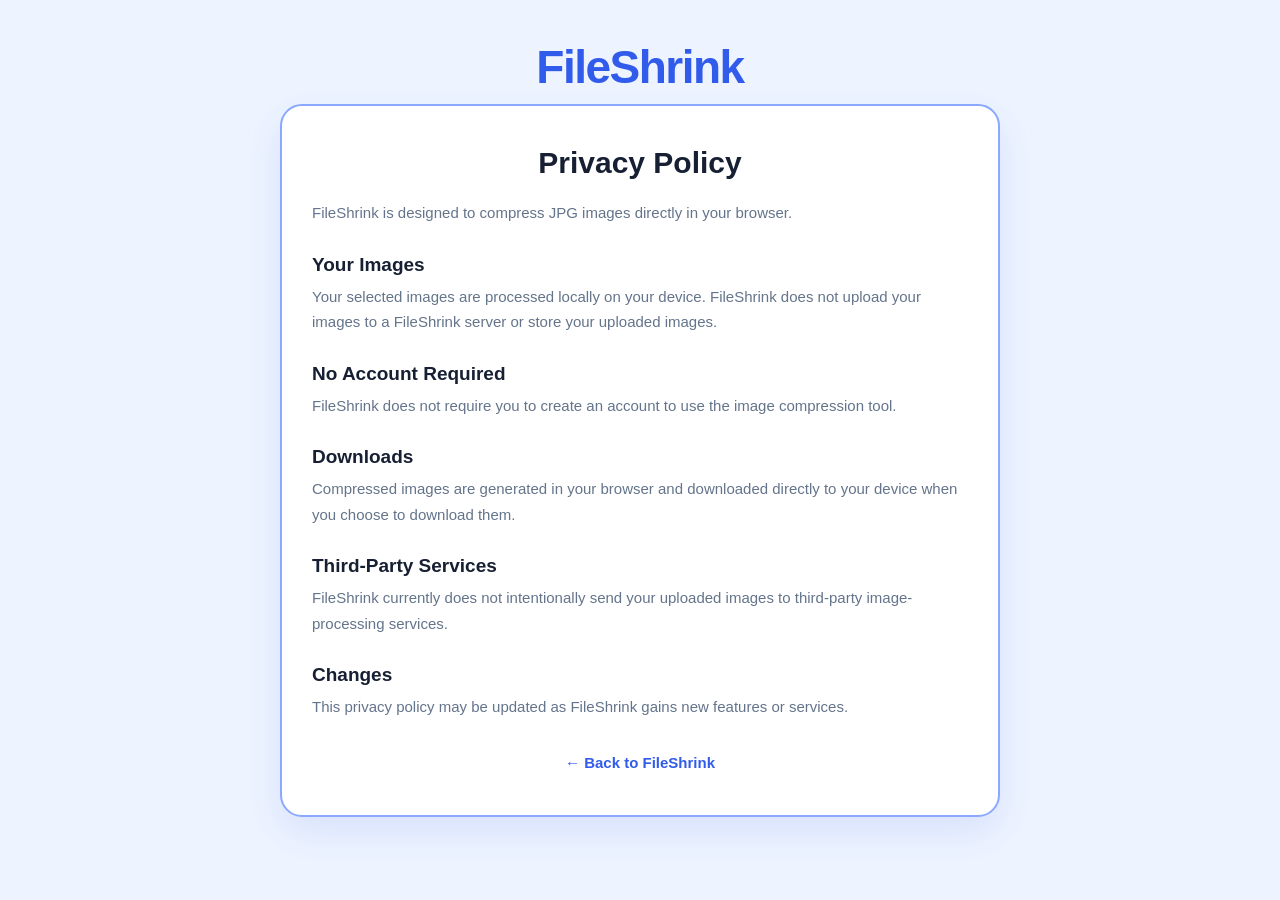
==== privacy.html @ 642624fc "Add privacy policy" ====
<!DOCTYPE html>
<html lang="en">

<head>

    <meta charset="UTF-8">

    <meta
        name="viewport"
        content="width=device-width, initial-scale=1.0"
    >

    <title>Privacy Policy - FileShrink</title>

    <meta
        name="description"
        content="Learn how FileShrink handles your images and privacy."
    >

    <link rel="stylesheet" href="style.css">

</head>

<body>

<main class="container">

    <div class="logo">
        FileShrink
    </div>


    <section class="upload-box privacy-page">

        <h1>
            Privacy Policy
        </h1>


        <p>
            FileShrink is designed to compress JPG images
            directly in your browser.
        </p>


        <h2>
            Your Images
        </h2>

        <p>
            Your selected images are processed locally on
            your device. FileShrink does not upload your images
            to a FileShrink server or store your uploaded images.
        </p>


        <h2>
            No Account Required
        </h2>

        <p>
            FileShrink does not require you to create an account
            to use the image compression tool.
        </p>


        <h2>
            Downloads
        </h2>

        <p>
            Compressed images are generated in your browser
            and downloaded directly to your device when you
            choose to download them.
        </p>


        <h2>
            Third-Party Services
        </h2>

        <p>
            FileShrink currently does not intentionally send
            your uploaded images to third-party image-processing
            services.
        </p>


        <h2>
            Changes
        </h2>

        <p>
            This privacy policy may be updated as FileShrink
            gains new features or services.
        </p>


        <p class="privacy-back">

            <a href="index.html">
                ← Back to FileShrink
            </a>

        </p>

    </section>

</main>

</body>

</html>
---- style.css ----
* {
    box-sizing: border-box;
    margin: 0;
    padding: 0;
}

body {
    font-family: Arial, sans-serif;

    min-height: 100vh;

    background: #eef4ff;
    color: #172033;

    padding: 40px 20px;
}

.container {
    width: 100%;
    max-width: 720px;

    margin: 0 auto;

    text-align: center;
}


/* Logo */

.logo {
    font-size: 46px;
    font-weight: 800;

    color: #315bea;

    letter-spacing: -1.5px;

    margin-bottom: 10px;
}


/* Subtitle */

.subtitle {
    color: #64748b;

    font-size: 17px;
    line-height: 1.6;

    margin-bottom: 30px;
}


/* Upload Box */

.upload-box {
    background: white;

    border: 2px dashed #8aa8ff;

    border-radius: 22px;

    padding: 40px 30px;

    box-shadow:
        0 15px 40px rgba(49, 91, 234, 0.12);

    transition: 0.2s ease;
}

.upload-box.drag-over {
    border-color: #315bea;

    background: #f7f9ff;

    transform: scale(1.01);
}


/* Upload */

.upload-icon {
    font-size: 42px;

    margin-bottom: 15px;
}

.upload-box h2 {
    font-size: 24px;

    margin-bottom: 8px;
}

.upload-description {
    color: #64748b;

    margin-bottom: 22px;
}

#fileInput {
    display: none;
}

.file-button {
    display: inline-block;

    background: #315bea;
    color: white;

    padding: 13px 22px;

    border-radius: 10px;

    font-weight: bold;

    cursor: pointer;

    transition: 0.2s ease;
}

.file-button:hover {
    background: #2449c9;

    transform: translateY(-1px);
}

.file-hint {
    margin-top: 12px;

    color: #94a3b8;

    font-size: 13px;
}

#fileName {
    margin-top: 15px;

    color: #475569;

    font-size: 14px;
}


/* Preview */

#previewContainer {
    display: none;

    margin-top: 25px;
}

#preview {
    display: block;

    max-width: 100%;
    max-height: 280px;

    margin: 0 auto;

    border-radius: 12px;

    box-shadow:
        0 8px 25px rgba(0, 0, 0, 0.1);
}


/* Controls */

#controls {
    display: none;

    margin-top: 30px;

    text-align: left;
}

#controls label {
    display: block;

    margin-bottom: 10px;

    color: #334155;

    font-size: 15px;
}

#quality {
    width: 100%;

    cursor: pointer;
}

#compressButton {
    width: 100%;

    margin-top: 20px;

    padding: 13px;

    border: none;

    border-radius: 10px;

    background: #172033;
    color: white;

    font-size: 16px;
    font-weight: bold;

    cursor: pointer;

    transition: 0.2s ease;
}

#compressButton:hover {
    background: #0f172a;
}

#compressButton:disabled {
    opacity: 0.6;

    cursor: not-allowed;
}


/* Result */

#result {
    display: none;

    margin-top: 30px;

    padding-top: 25px;

    border-top: 1px solid #e2e8f0;
}

.success-message {
    color: #315bea;

    font-weight: bold;

    margin-bottom: 18px;
}

.stats {
    display: grid;

    grid-template-columns: repeat(3, 1fr);

    gap: 12px;

    margin-bottom: 20px;
}

.stat {
    background: #f1f5ff;

    border-radius: 12px;

    padding: 15px 10px;
}

.stat span {
    display: block;

    color: #64748b;

    font-size: 13px;

    margin-bottom: 6px;
}

.stat strong {
    font-size: 17px;

    color: #172033;
}

#status {
    color: #64748b;

    font-size: 14px;

    line-height: 1.5;

    margin-bottom: 15px;
}


/* Download */

#downloadButton {
    display: inline-block;

    width: 100%;

    padding: 13px 22px;

    border-radius: 10px;

    background: #315bea;
    color: white;

    text-decoration: none;

    font-weight: bold;

    transition: 0.2s ease;
}

#downloadButton:hover {
    background: #2449c9;
}


/* Reset */

#resetButton {
    display: none;

    width: 100%;

    margin-top: 12px;

    padding: 13px;

    border: 2px solid #dbe4ff;

    border-radius: 10px;

    background: white;
    color: #315bea;

    font-size: 15px;
    font-weight: bold;

    cursor: pointer;

    transition: 0.2s ease;
}

#resetButton:hover {
    background: #f1f5ff;
}


/* How It Works */

.how-it-works {
    margin-top: 45px;
}

.how-it-works h2 {
    font-size: 24px;

    margin-bottom: 22px;
}

.steps {
    display: grid;

    grid-template-columns: repeat(3, 1fr);

    gap: 15px;
}

.step {
    background: white;

    border-radius: 15px;

    padding: 22px 15px;

    box-shadow:
        0 8px 25px rgba(49, 91, 234, 0.08);
}

.step-number {
    width: 34px;
    height: 34px;

    margin: 0 auto 12px;

    display: flex;
    align-items: center;
    justify-content: center;

    border-radius: 50%;

    background: #315bea;
    color: white;

    font-weight: bold;
}

.step h3 {
    margin-bottom: 7px;

    font-size: 16px;
}

.step p {
    color: #64748b;

    font-size: 13px;

    line-height: 1.5;
}


/* Privacy */

.privacy {
    margin-top: 25px;

    color: #94a3b8;

    font-size: 13px;
}

.privacy-link {
    margin-top: 10px;
}

.privacy-link a {
    color: #315bea;

    text-decoration: none;

    font-size: 13px;

    font-weight: 600;
}

.privacy-link a:hover {
    text-decoration: underline;
}


/* Privacy Page */

.privacy-page {
    text-align: left;

    border-style: solid;
}

.privacy-page h1 {
    font-size: 30px;

    margin-bottom: 20px;

    text-align: center;
}

.privacy-page h2 {
    font-size: 19px;

    margin-top: 28px;

    margin-bottom: 8px;
}

.privacy-page p {
    color: #64748b;

    font-size: 15px;

    line-height: 1.7;
}

.privacy-back {
    margin-top: 30px;

    text-align: center;
}

.privacy-back a {
    color: #315bea;

    text-decoration: none;

    font-weight: bold;
}

.privacy-back a:hover {
    text-decoration: underline;
}


/* Mobile */

@media (max-width: 600px) {

    body {
        padding: 25px 15px;
    }

    .logo {
        font-size: 38px;
    }

    .upload-box {
        padding: 30px 20px;
    }

    .stats {
        grid-template-columns: 1fr;
    }

    .steps {
        grid-template-columns: 1fr;
    }

    .privacy-page h1 {
        font-size: 26px;
    }
}
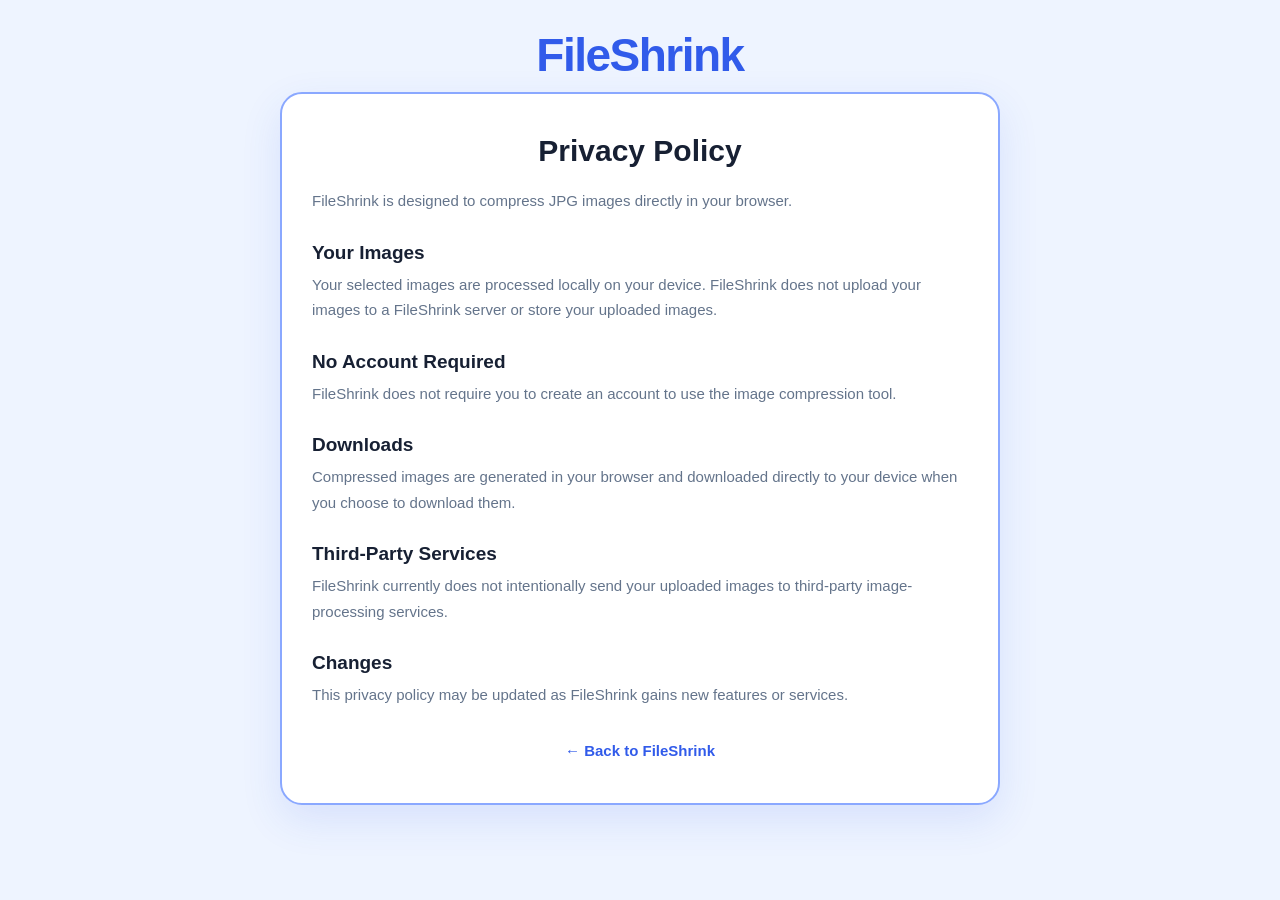
==== commit ec3d00c5: "Add privacy policy" ====
--- a/privacy.html
+++ b/privacy.html
@@ -18,7 +18,7 @@
     >
 
     <link rel="stylesheet" href="style.css">
-
+    <link rel="icon" href="favicon.svg" type="image/svg+xml">
 </head>
 
 <body>
--- a/style.css
+++ b/style.css
@@ -12,7 +12,7 @@
     background: #eef4ff;
     color: #172033;
 
-    padding: 40px 20px;
+   padding: 28px 14px 40px;
 }
 
 .container {
@@ -227,42 +227,85 @@
 
 #result {
     display: none;
-
     margin-top: 30px;
-
-    padding-top: 25px;
-
+    padding: 25px 20px 0;
     border-top: 1px solid #e2e8f0;
 }
 
 .success-message {
     color: #315bea;
-
-    font-weight: bold;
-
-    margin-bottom: 18px;
+    font-size: 18px;
+    font-weight: bold;
+    margin-bottom: 20px;
 }
 
 .stats {
     display: grid;
-
     grid-template-columns: repeat(3, 1fr);
-
     gap: 12px;
-
     margin-bottom: 20px;
 }
 
 .stat {
     background: #f1f5ff;
-
-    border-radius: 12px;
-
-    padding: 15px 10px;
+    border-radius: 14px;
+    padding: 17px 10px;
 }
 
 .stat span {
     display: block;
+    color: #64748b;
+    font-size: 13px;
+    margin-bottom: 7px;
+}
+
+.stat strong {
+    font-size: 18px;
+    color: #172033;
+}
+
+#savedPercent {
+    color: #315bea;
+}
+
+#status {
+    background: #f8fafc;
+    border-radius: 10px;
+    padding: 12px 14px;
+    color: #64748b;
+    font-size: 13px;
+    line-height: 1.5;
+    margin-bottom: 18px;
+}
+
+.success-message {
+    color: #315bea;
+
+    font-weight: bold;
+
+    margin-bottom: 18px;
+}
+
+.stats {
+    display: grid;
+
+    grid-template-columns: repeat(3, 1fr);
+
+    gap: 12px;
+
+    margin-bottom: 20px;
+}
+
+.stat {
+    background: #f1f5ff;
+
+    border-radius: 12px;
+
+    padding: 15px 10px;
+}
+
+.stat span {
+    display: block;
 
     color: #64748b;
 
@@ -285,6 +328,32 @@
     line-height: 1.5;
 
     margin-bottom: 15px;
+}
+.comparison {
+    margin-bottom: 20px;
+    text-align: left;
+}
+
+.comparison-label {
+    color: #64748b;
+    font-size: 13px;
+    margin-bottom: 8px;
+}
+
+.comparison-track {
+    width: 100%;
+    height: 12px;
+    background: #e2e8f0;
+    border-radius: 20px;
+    overflow: hidden;
+}
+
+#comparisonBar {
+    width: 0%;
+    height: 100%;
+    background: #315bea;
+    border-radius: 20px;
+    transition: width 0.6s ease;
 }
 
 
@@ -494,26 +563,178 @@
 @media (max-width: 600px) {
 
     body {
-        padding: 25px 15px;
+        padding: 22px 12px 35px;
     }
 
     .logo {
-        font-size: 38px;
+        font-size: 42px;
+        margin-bottom: 8px;
+    }
+
+    .subtitle {
+        font-size: 15px;
+        line-height: 1.5;
+        margin-bottom: 24px;
     }
 
     .upload-box {
-        padding: 30px 20px;
-    }
+        padding: 32px 18px;
+        border-radius: 20px;
+    }
+
+    .upload-icon {
+        font-size: 40px;
+        margin-bottom: 12px;
+    }
+
+    .upload-box h2 {
+        font-size: 22px;
+    }
+
+    .upload-description {
+        font-size: 14px;
+        line-height: 1.5;
+        margin-bottom: 20px;
+    }
+
+    .file-button {
+        width: 100%;
+        padding: 15px 18px;
+        font-size: 16px;
+    }
+
+    #preview {
+        max-height: 300px;
+    }
+
+    #controls {
+        margin-top: 26px;
+    }
+
+    #controls label {
+        font-size: 15px;
+    }
+
+    #quality {
+        height: 28px;
+    }
+
+    #compressButton {
+        padding: 15px;
+        font-size: 16px;
+    }
+
+    #result {
+    margin-top: 26px;
+    padding: 22px 0 0;
+}
+
+.success-message {
+    font-size: 17px;
+}
+
+.stat {
+    padding: 16px;
+}
+
+#status {
+    padding: 12px;
+}
 
     .stats {
         grid-template-columns: 1fr;
+        gap: 10px;
+    }
+
+    .stat {
+        padding: 15px;
+    }
+
+    #downloadButton,
+    #resetButton {
+        padding: 15px;
+        font-size: 15px;
+    }
+
+    .how-it-works {
+        margin-top: 38px;
+    }
+
+    .how-it-works h2 {
+        font-size: 22px;
     }
 
     .steps {
         grid-template-columns: 1fr;
-    }
-
-    .privacy-page h1 {
-        font-size: 26px;
-    }
+        gap: 12px;
+    }
+
+    .step {
+        padding: 22px 16px;
+    }
+
+    .privacy {
+        margin-top: 25px;
+        padding: 0 8px;
+        font-size: 12px;
+        line-height: 1.5;
+    }
+}
+.individual-result {
+    background: #f8fafc;
+    border: 1px solid #e2e8f0;
+    border-radius: 14px;
+    padding: 16px;
+    margin-top: 12px;
+    text-align: left;
+}
+
+.individual-result strong {
+    display: block;
+    color: #172033;
+    font-size: 14px;
+    margin-bottom: 12px;
+    word-break: break-word;
+}
+
+.individual-stats {
+    display: grid;
+    grid-template-columns: repeat(3, 1fr);
+    gap: 8px;
+}
+
+.individual-stats span {
+    background: white;
+    border-radius: 9px;
+    padding: 9px 7px;
+    color: #64748b;
+    font-size: 12px;
+    text-align: center;
+}
+@media (max-width: 600px) {
+
+    .individual-stats {
+        grid-template-columns: 1fr;
+    }
+
+    .individual-stats span {
+        text-align: left;
+    }
+}
+.extra-download {
+    display: block;
+    margin-top: 10px;
+    padding: 12px 14px;
+    border-radius: 10px;
+    background: #eef4ff;
+    color: #315bea;
+    text-decoration: none;
+    font-weight: bold;
+    font-size: 14px;
+    text-align: center;
+    transition: 0.2s ease;
+}
+
+.extra-download:hover {
+    background: #dfe9ff;
 }
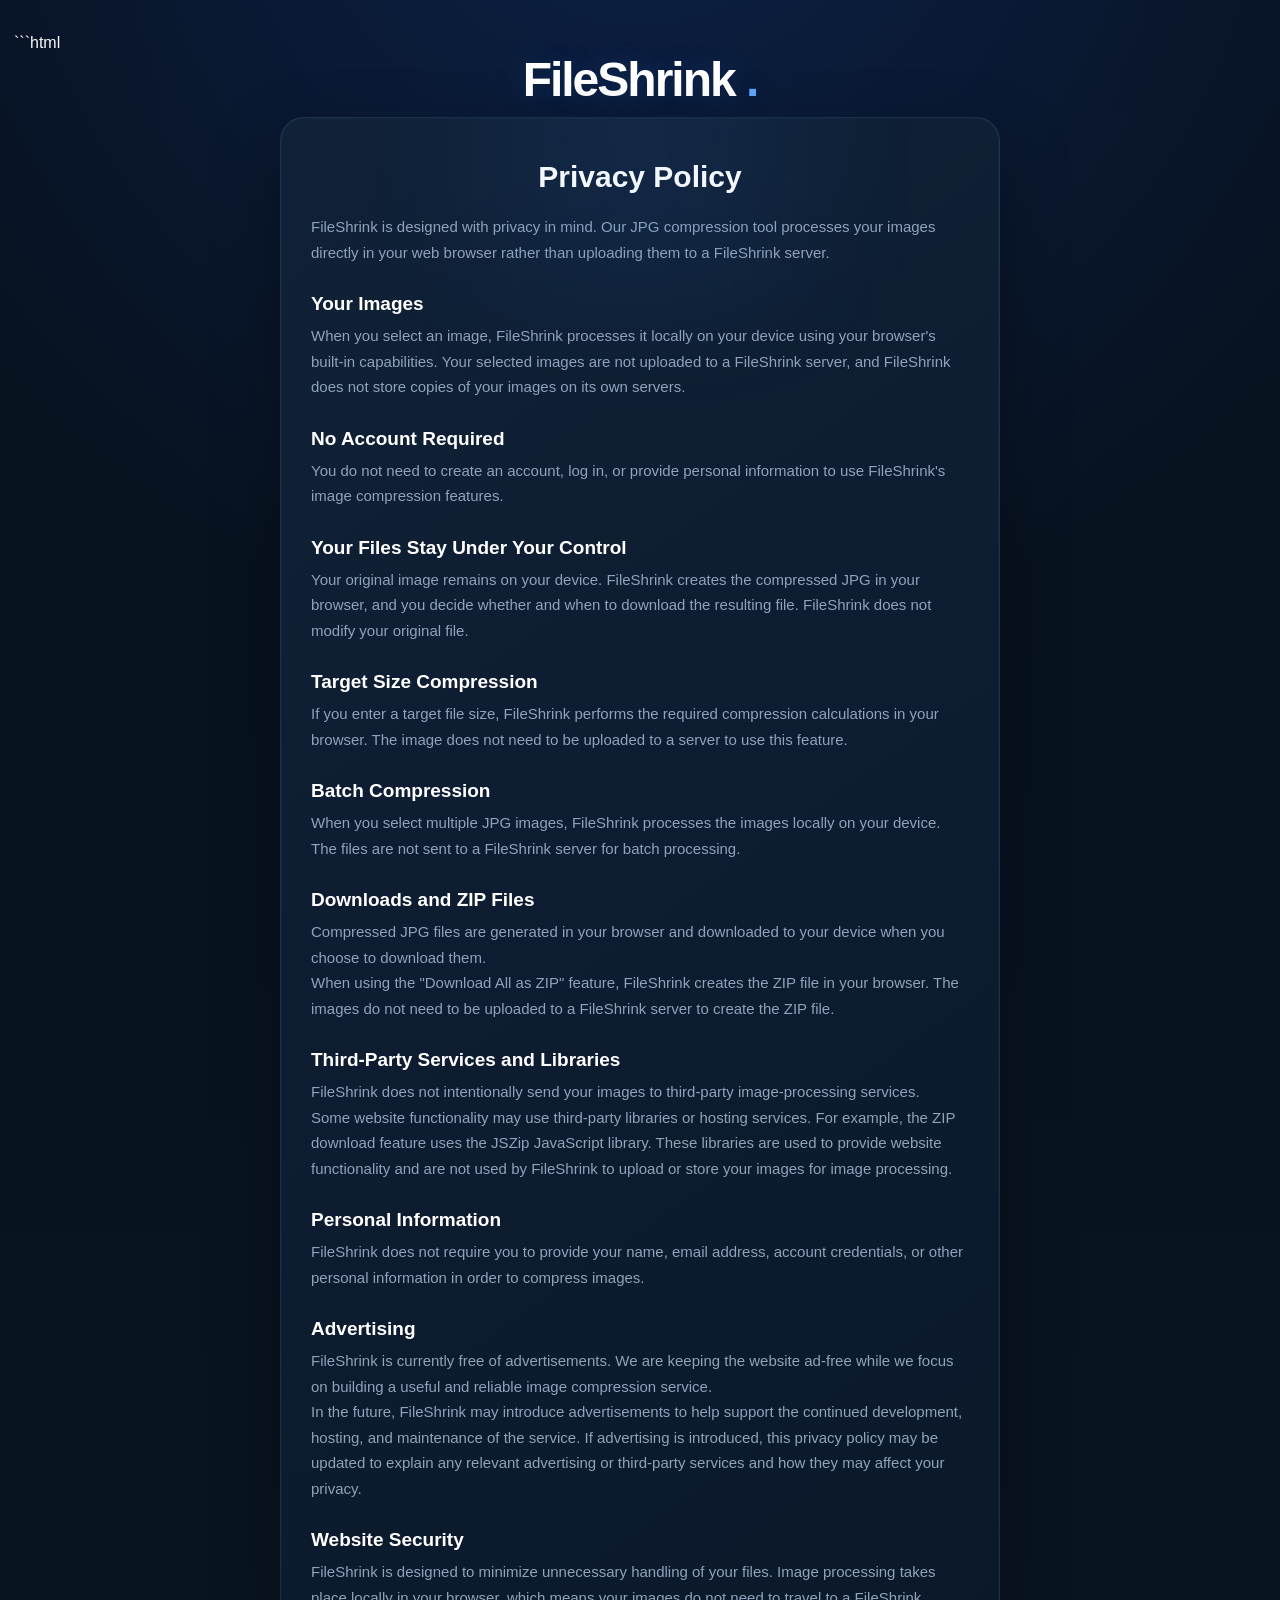
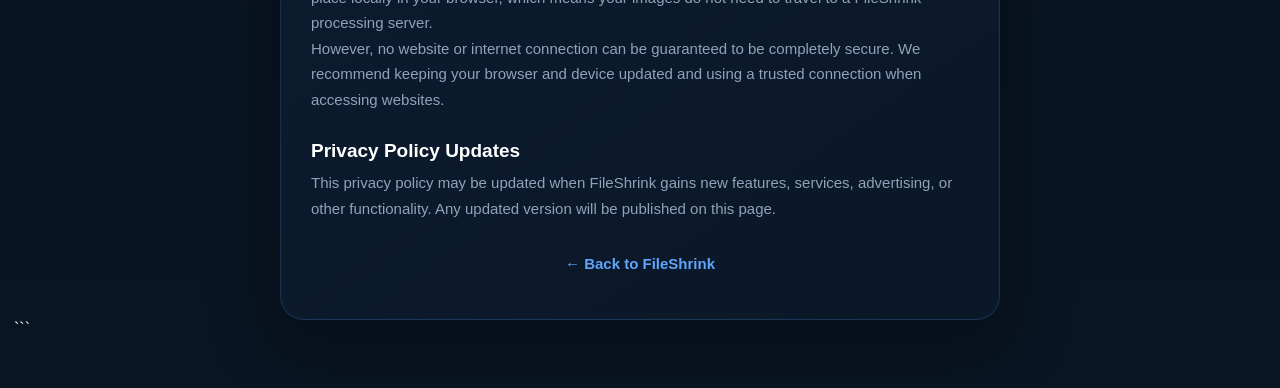
==== commit 9e4c33c4: "SEO" ====
--- a/privacy.html
+++ b/privacy.html
@@ -1,3 +1,4 @@
+```html
 <!DOCTYPE html>
 <html lang="en">
 
@@ -14,11 +15,12 @@
 
     <meta
         name="description"
-        content="Learn how FileShrink handles your images and privacy."
+        content="Learn how FileShrink protects your privacy and handles your images."
     >
 
     <link rel="stylesheet" href="style.css">
     <link rel="icon" href="favicon.svg" type="image/svg+xml">
+
 </head>
 
 <body>
@@ -38,8 +40,10 @@
 
 
         <p>
-            FileShrink is designed to compress JPG images
-            directly in your browser.
+            FileShrink is designed with privacy in mind.
+            Our JPG compression tool processes your images
+            directly in your web browser rather than uploading
+            them to a FileShrink server.
         </p>
 
 
@@ -48,9 +52,11 @@
         </h2>
 
         <p>
-            Your selected images are processed locally on
-            your device. FileShrink does not upload your images
-            to a FileShrink server or store your uploaded images.
+            When you select an image, FileShrink processes it
+            locally on your device using your browser's built-in
+            capabilities. Your selected images are not uploaded
+            to a FileShrink server, and FileShrink does not store
+            copies of your images on its own servers.
         </p>
 
 
@@ -59,40 +65,143 @@
         </h2>
 
         <p>
-            FileShrink does not require you to create an account
-            to use the image compression tool.
-        </p>
-
-
-        <h2>
-            Downloads
-        </h2>
-
-        <p>
-            Compressed images are generated in your browser
-            and downloaded directly to your device when you
-            choose to download them.
-        </p>
-
-
-        <h2>
-            Third-Party Services
-        </h2>
-
-        <p>
-            FileShrink currently does not intentionally send
-            your uploaded images to third-party image-processing
-            services.
-        </p>
-
-
-        <h2>
-            Changes
-        </h2>
-
-        <p>
-            This privacy policy may be updated as FileShrink
-            gains new features or services.
+            You do not need to create an account, log in, or
+            provide personal information to use FileShrink's
+            image compression features.
+        </p>
+
+
+        <h2>
+            Your Files Stay Under Your Control
+        </h2>
+
+        <p>
+            Your original image remains on your device. FileShrink
+            creates the compressed JPG in your browser, and you
+            decide whether and when to download the resulting file.
+            FileShrink does not modify your original file.
+        </p>
+
+
+        <h2>
+            Target Size Compression
+        </h2>
+
+        <p>
+            If you enter a target file size, FileShrink performs
+            the required compression calculations in your browser.
+            The image does not need to be uploaded to a server to
+            use this feature.
+        </p>
+
+
+        <h2>
+            Batch Compression
+        </h2>
+
+        <p>
+            When you select multiple JPG images, FileShrink
+            processes the images locally on your device. The files
+            are not sent to a FileShrink server for batch processing.
+        </p>
+
+
+        <h2>
+            Downloads and ZIP Files
+        </h2>
+
+        <p>
+            Compressed JPG files are generated in your browser and
+            downloaded to your device when you choose to download
+            them.
+        </p>
+
+        <p>
+            When using the "Download All as ZIP" feature, FileShrink
+            creates the ZIP file in your browser. The images do not
+            need to be uploaded to a FileShrink server to create the
+            ZIP file.
+        </p>
+
+
+        <h2>
+            Third-Party Services and Libraries
+        </h2>
+
+        <p>
+            FileShrink does not intentionally send your images to
+            third-party image-processing services.
+        </p>
+
+        <p>
+            Some website functionality may use third-party
+            libraries or hosting services. For example, the ZIP
+            download feature uses the JSZip JavaScript library.
+            These libraries are used to provide website
+            functionality and are not used by FileShrink to upload
+            or store your images for image processing.
+        </p>
+
+
+        <h2>
+            Personal Information
+        </h2>
+
+        <p>
+            FileShrink does not require you to provide your name,
+            email address, account credentials, or other personal
+            information in order to compress images.
+        </p>
+
+
+        <h2>
+            Advertising
+        </h2>
+
+        <p>
+            FileShrink is currently free of advertisements. We are
+            keeping the website ad-free while we focus on building
+            a useful and reliable image compression service.
+        </p>
+
+        <p>
+            In the future, FileShrink may introduce advertisements
+            to help support the continued development, hosting, and
+            maintenance of the service. If advertising is introduced,
+            this privacy policy may be updated to explain any
+            relevant advertising or third-party services and how
+            they may affect your privacy.
+        </p>
+
+
+        <h2>
+            Website Security
+        </h2>
+
+        <p>
+            FileShrink is designed to minimize unnecessary handling
+            of your files. Image processing takes place locally in
+            your browser, which means your images do not need to
+            travel to a FileShrink processing server.
+        </p>
+
+        <p>
+            However, no website or internet connection can be
+            guaranteed to be completely secure. We recommend keeping
+            your browser and device updated and using a trusted
+            connection when accessing websites.
+        </p>
+
+
+        <h2>
+            Privacy Policy Updates
+        </h2>
+
+        <p>
+            This privacy policy may be updated when FileShrink gains
+            new features, services, advertising, or other
+            functionality. Any updated version will be published
+            on this page.
         </p>
 
 
@@ -110,4 +219,5 @@
 
 </body>
 
-</html>+</html>
+```
--- a/style.css
+++ b/style.css
@@ -1,740 +1,1053 @@
 * {
-    box-sizing: border-box;
-    margin: 0;
-    padding: 0;
+  box-sizing: border-box;
+  margin: 0;
+  padding: 0;
+  }
+
+:root {
+--bg: #07111f;
+--bg-soft: #0b1728;
+--card: rgba(15, 29, 49, 0.92);
+--card-soft: #101f35;
+--border: rgba(96, 165, 250, 0.16);
+--border-strong: rgba(96, 165, 250, 0.30);
+--blue: #3b82f6;
+--blue-bright: #60a5fa;
+--blue-dark: #2563eb;
+--text: #f8fafc;
+--text-soft: #cbd5e1;
+--muted: #8fa3bb;
+--success: #4ade80;
 }
 
 body {
-    font-family: Arial, sans-serif;
-
-    min-height: 100vh;
-
-    background: #eef4ff;
-    color: #172033;
-
-   padding: 28px 14px 40px;
+font-family: Arial, sans-serif;
+min-height: 100vh;
+padding: 34px 14px 50px;
+background:
+radial-gradient(circle at 50% -10%, rgba(37, 99, 235, 0.20), transparent 38%),
+linear-gradient(180deg, #07111f 0%, #091522 100%);
+color: var(--text);
 }
 
 .container {
+width: 100%;
+max-width: 720px;
+margin: 0 auto;
+text-align: center;
+}
+
+/* ========================================
+LOGO
+======================================== */
+
+.logo {
+font-size: 48px;
+font-weight: 800;
+letter-spacing: -2px;
+margin-bottom: 10px;
+color: #ffffff;
+text-shadow: 0 0 30px rgba(59, 130, 246, 0.20);
+}
+
+.logo::after {
+content: ".";
+color: var(--blue-bright);
+}
+
+.subtitle {
+color: var(--muted);
+font-size: 16px;
+line-height: 1.6;
+margin-bottom: 30px;
+}
+
+/* ========================================
+MAIN UPLOAD CARD
+======================================== */
+
+.upload-box {
+position: relative;
+overflow: hidden;
+background: linear-gradient(
+145deg,
+rgba(17, 34, 56, 0.96),
+rgba(10, 24, 41, 0.96)
+);
+border: 1px solid var(--border);
+border-radius: 24px;
+padding: 42px 30px;
+box-shadow:
+0 25px 70px rgba(0, 0, 0, 0.30),
+0 0 0 1px rgba(255, 255, 255, 0.02) inset;
+transition:
+border-color 0.25s ease,
+transform 0.25s ease,
+box-shadow 0.25s ease;
+}
+
+.upload-box::before {
+content: "";
+position: absolute;
+top: -120px;
+left: 50%;
+width: 280px;
+height: 280px;
+transform: translateX(-50%);
+background: rgba(59, 130, 246, 0.08);
+filter: blur(70px);
+pointer-events: none;
+}
+
+.upload-box.drag-over {
+border-color: rgba(96, 165, 250, 0.70);
+transform: translateY(-2px);
+box-shadow:
+0 30px 80px rgba(0, 0, 0, 0.35),
+0 0 35px rgba(59, 130, 246, 0.10);
+}
+
+/* ========================================
+UPLOAD AREA
+======================================== */
+
+.upload-icon {
+position: relative;
+font-size: 44px;
+margin-bottom: 16px;
+}
+
+.upload-box h2 {
+position: relative;
+font-size: 25px;
+margin-bottom: 9px;
+color: #ffffff;
+}
+
+.upload-description {
+position: relative;
+color: var(--muted);
+font-size: 14px;
+line-height: 1.5;
+margin-bottom: 24px;
+}
+
+#fileInput {
+display: none;
+}
+
+.file-button {
+position: relative;
+display: inline-block;
+background: linear-gradient(
+135deg,
+#3b82f6,
+#2563eb
+);
+color: white;
+padding: 14px 24px;
+border: 1px solid rgba(255, 255, 255, 0.12);
+border-radius: 12px;
+font-weight: bold;
+cursor: pointer;
+box-shadow:
+0 10px 25px rgba(37, 99, 235, 0.25);
+transition:
+transform 0.2s ease,
+box-shadow 0.2s ease,
+filter 0.2s ease;
+}
+
+.file-button:hover {
+transform: translateY(-2px);
+filter: brightness(1.08);
+box-shadow:
+0 14px 32px rgba(37, 99, 235, 0.32);
+}
+
+.file-button:active {
+transform: translateY(0);
+}
+
+.file-hint {
+position: relative;
+margin-top: 13px;
+color: #71859d;
+font-size: 12px;
+}
+
+#fileName {
+margin-top: 16px;
+color: var(--text-soft);
+font-size: 14px;
+}
+
+/* ========================================
+IMAGE PREVIEW
+======================================== */
+
+#previewContainer {
+display: none;
+margin-top: 28px;
+}
+
+#preview {
+display: block;
+max-width: 100%;
+max-height: 300px;
+margin: 0 auto;
+border-radius: 16px;
+border: 1px solid var(--border);
+box-shadow:
+0 18px 40px rgba(0, 0, 0, 0.30);
+}
+
+/* ========================================
+CONTROLS
+======================================== */
+
+#controls {
+display: none;
+margin-top: 30px;
+padding-top: 25px;
+border-top: 1px solid var(--border);
+text-align: left;
+}
+
+#controls label {
+display: block;
+margin-bottom: 11px;
+color: var(--text-soft);
+font-size: 14px;
+font-weight: 600;
+}
+
+#quality {
+width: 100%;
+height: 6px;
+accent-color: var(--blue);
+cursor: pointer;
+}
+
+#compressButton {
+width: 100%;
+margin-top: 22px;
+padding: 15px;
+border: none;
+border-radius: 12px;
+background: linear-gradient(
+135deg,
+#172b48,
+#10223a
+);
+color: #ffffff;
+border: 1px solid var(--border-strong);
+font-size: 15px;
+font-weight: bold;
+cursor: pointer;
+transition:
+background 0.2s ease,
+transform 0.2s ease,
+border-color 0.2s ease,
+box-shadow 0.2s ease;
+}
+
+#compressButton:hover:not(:disabled) {
+background: linear-gradient(
+135deg,
+#1c3960,
+#142a47
+);
+border-color: rgba(96, 165, 250, 0.45);
+transform: translateY(-1px);
+box-shadow:
+0 10px 25px rgba(0, 0, 0, 0.20);
+}
+
+#compressButton:disabled {
+opacity: 0.55;
+cursor: not-allowed;
+}
+
+/* ========================================
+RESULT SECTION
+======================================== */
+
+#result {
+display: none;
+margin-top: 30px;
+padding: 28px 0 0;
+border-top: 1px solid var(--border);
+}
+
+.success-message {
+color: var(--blue-bright);
+font-size: 18px;
+font-weight: bold;
+margin-bottom: 20px;
+}
+
+.stats {
+display: grid;
+grid-template-columns: repeat(3, 1fr);
+gap: 10px;
+margin-bottom: 18px;
+}
+
+.stat {
+background: linear-gradient(
+145deg,
+rgba(25, 47, 75, 0.90),
+rgba(15, 32, 53, 0.90)
+);
+border: 1px solid var(--border);
+border-radius: 14px;
+padding: 17px 10px;
+box-shadow:
+0 8px 22px rgba(0, 0, 0, 0.14);
+}
+
+.stat span {
+display: block;
+color: var(--muted);
+font-size: 12px;
+margin-bottom: 7px;
+}
+
+.stat strong {
+font-size: 17px;
+color: #ffffff;
+}
+
+#savedPercent {
+color: var(--success);
+}
+
+#status {
+background: rgba(15, 31, 51, 0.75);
+border: 1px solid var(--border);
+border-radius: 11px;
+padding: 12px 14px;
+color: var(--muted);
+font-size: 13px;
+line-height: 1.5;
+margin-bottom: 18px;
+}
+
+/* ========================================
+DOWNLOAD
+======================================== */
+
+#downloadButton {
+display: inline-block;
+width: 100%;
+padding: 15px 22px;
+border-radius: 12px;
+border: 1px solid rgba(255, 255, 255, 0.10);
+background: linear-gradient(
+135deg,
+#3b82f6,
+#2563eb
+);
+color: white;
+text-decoration: none;
+font-weight: bold;
+box-shadow:
+0 12px 28px rgba(37, 99, 235, 0.25);
+transition:
+transform 0.2s ease,
+box-shadow 0.2s ease,
+filter 0.2s ease;
+}
+
+#downloadButton:hover {
+transform: translateY(-2px);
+filter: brightness(1.08);
+box-shadow:
+0 16px 35px rgba(37, 99, 235, 0.32);
+}
+
+/* ========================================
+RESET
+======================================== */
+
+#resetButton {
+display: none;
+width: 100%;
+margin-top: 10px;
+padding: 14px;
+border: 1px solid var(--border-strong);
+border-radius: 12px;
+background: transparent;
+color: var(--text-soft);
+font-size: 14px;
+font-weight: bold;
+cursor: pointer;
+transition:
+background 0.2s ease,
+border-color 0.2s ease,
+color 0.2s ease;
+}
+
+#resetButton:hover {
+background: rgba(59, 130, 246, 0.07);
+border-color: rgba(96, 165, 250, 0.45);
+color: #ffffff;
+}
+
+/* ========================================
+BATCH RESULTS
+======================================== */
+
+#individualResults {
+margin-top: 24px;
+}
+
+.batch-header {
+display: flex;
+align-items: center;
+justify-content: space-between;
+gap: 12px;
+padding: 15px 17px;
+background: rgba(20, 40, 66, 0.85);
+border: 1px solid var(--border);
+border-radius: 13px;
+text-align: left;
+}
+
+.batch-header strong {
+color: #ffffff;
+font-size: 14px;
+}
+
+.batch-header span {
+color: var(--muted);
+font-size: 12px;
+white-space: nowrap;
+}
+
+/* ========================================
+INDIVIDUAL RESULT CARDS
+======================================== */
+
+.individual-result {
+position: relative;
+background: linear-gradient(
+145deg,
+rgba(16, 34, 56, 0.94),
+rgba(11, 27, 46, 0.94)
+);
+border: 1px solid var(--border);
+border-radius: 15px;
+padding: 16px;
+margin-top: 9px;
+text-align: left;
+box-shadow:
+0 8px 24px rgba(0, 0, 0, 0.16);
+transition:
+transform 0.2s ease,
+border-color 0.2s ease,
+box-shadow 0.2s ease;
+}
+
+.individual-result:hover {
+transform: translateY(-1px);
+border-color: var(--border-strong);
+box-shadow:
+0 12px 30px rgba(0, 0, 0, 0.22);
+}
+
+.individual-result strong {
+display: block;
+color: #f8fafc;
+font-size: 14px;
+line-height: 1.4;
+margin-bottom: 12px;
+word-break: break-word;
+}
+
+.individual-stats {
+display: grid;
+grid-template-columns: repeat(3, 1fr);
+gap: 8px;
+}
+
+.individual-stats span {
+background: rgba(7, 17, 31, 0.55);
+border: 1px solid rgba(96, 165, 250, 0.10);
+border-radius: 9px;
+padding: 9px 7px;
+color: var(--muted);
+font-size: 12px;
+text-align: center;
+line-height: 1.3;
+}
+
+/* ========================================
+INDIVIDUAL DOWNLOAD
+======================================== */
+
+.individual-result .extra-download {
+display: block;
+width: 100%;
+margin-top: 10px;
+padding: 10px 14px;
+background: rgba(59, 130, 246, 0.08);
+border: 1px solid rgba(96, 165, 250, 0.18);
+color: var(--blue-bright);
+border-radius: 10px;
+font-size: 13px;
+font-weight: bold;
+text-align: center;
+text-decoration: none;
+transition:
+background 0.2s ease,
+border-color 0.2s ease,
+transform 0.2s ease;
+}
+
+.individual-result .extra-download:hover {
+background: rgba(59, 130, 246, 0.15);
+border-color: rgba(96, 165, 250, 0.35);
+transform: translateY(-1px);
+}
+
+/* ========================================
+PAGINATION
+======================================== */
+
+.batch-navigation {
+display: flex;
+align-items: center;
+justify-content: space-between;
+gap: 10px;
+margin-top: 14px;
+}
+
+.batch-navigation button {
+flex: 1;
+padding: 10px 14px;
+border: 1px solid var(--border);
+border-radius: 10px;
+background: rgba(16, 34, 56, 0.80);
+color: var(--text-soft);
+font-size: 12px;
+font-weight: bold;
+cursor: pointer;
+transition:
+background 0.2s ease,
+border-color 0.2s ease,
+color 0.2s ease,
+transform 0.2s ease;
+}
+
+.batch-navigation button:hover:not(:disabled) {
+background: rgba(59, 130, 246, 0.10);
+border-color: var(--border-strong);
+color: #ffffff;
+transform: translateY(-1px);
+}
+
+.batch-navigation button:disabled {
+opacity: 0.35;
+cursor: not-allowed;
+}
+
+/* ========================================
+HOW IT WORKS
+======================================== */
+
+.how-it-works {
+margin-top: 48px;
+}
+
+.how-it-works h2 {
+font-size: 23px;
+margin-bottom: 22px;
+color: #ffffff;
+}
+
+.steps {
+display: grid;
+grid-template-columns: repeat(3, 1fr);
+gap: 12px;
+}
+
+.step {
+background: linear-gradient(
+145deg,
+rgba(16, 34, 56, 0.92),
+rgba(11, 27, 46, 0.92)
+);
+border: 1px solid var(--border);
+border-radius: 15px;
+padding: 22px 15px;
+box-shadow:
+0 8px 24px rgba(0, 0, 0, 0.14);
+}
+
+.step-number {
+width: 35px;
+height: 35px;
+margin: 0 auto 12px;
+display: flex;
+align-items: center;
+justify-content: center;
+border-radius: 50%;
+background: linear-gradient(
+135deg,
+#3b82f6,
+#2563eb
+);
+color: white;
+font-weight: bold;
+box-shadow:
+0 7px 18px rgba(37, 99, 235, 0.25);
+}
+
+.step h3 {
+margin-bottom: 7px;
+font-size: 15px;
+color: #ffffff;
+}
+
+.step p {
+color: var(--muted);
+font-size: 12px;
+line-height: 1.55;
+}
+
+/* ========================================
+PRIVACY
+======================================== */
+
+.privacy {
+margin-top: 28px;
+color: #71859d;
+font-size: 12px;
+line-height: 1.5;
+}
+
+.privacy-link {
+margin-top: 9px;
+}
+
+.privacy-link a {
+color: var(--blue-bright);
+text-decoration: none;
+font-size: 12px;
+font-weight: 600;
+}
+
+.privacy-link a:hover {
+text-decoration: underline;
+}
+
+/* ========================================
+PRIVACY PAGE
+======================================== */
+
+.privacy-page {
+text-align: left;
+border-style: solid;
+}
+
+.privacy-page h1 {
+font-size: 30px;
+margin-bottom: 20px;
+text-align: center;
+color: #ffffff;
+}
+
+.privacy-page h2 {
+font-size: 19px;
+margin-top: 28px;
+margin-bottom: 8px;
+color: #ffffff;
+}
+
+.privacy-page p {
+color: var(--muted);
+font-size: 15px;
+line-height: 1.7;
+}
+
+.privacy-back {
+margin-top: 30px;
+text-align: center;
+}
+
+.privacy-back a {
+color: var(--blue-bright);
+text-decoration: none;
+font-weight: bold;
+}
+
+.privacy-back a:hover {
+text-decoration: underline;
+}
+
+/* ========================================
+MOBILE
+======================================== */
+
+@media (max-width: 600px) {
+
+body {
+    padding: 24px 12px 38px;
+}
+
+.logo {
+    font-size: 42px;
+    letter-spacing: -1.7px;
+    margin-bottom: 8px;
+}
+
+.subtitle {
+    font-size: 14px;
+    line-height: 1.5;
+    margin-bottom: 23px;
+}
+
+.upload-box {
+    padding: 32px 18px;
+    border-radius: 20px;
+}
+
+.upload-icon {
+    font-size: 40px;
+    margin-bottom: 13px;
+}
+
+.upload-box h2 {
+    font-size: 22px;
+}
+
+.upload-description {
+    font-size: 13px;
+    margin-bottom: 20px;
+}
+
+.file-button {
     width: 100%;
-    max-width: 720px;
-
-    margin: 0 auto;
-
-    text-align: center;
-}
-
-
-/* Logo */
-
-.logo {
-    font-size: 46px;
-    font-weight: 800;
-
-    color: #315bea;
-
-    letter-spacing: -1.5px;
-
+    padding: 15px 18px;
+    font-size: 15px;
+}
+
+#preview {
+    max-height: 300px;
+    border-radius: 13px;
+}
+
+#controls {
+    margin-top: 25px;
+    padding-top: 22px;
+}
+
+#compressButton {
+    padding: 15px;
+}
+
+#result {
+    margin-top: 25px;
+    padding-top: 23px;
+}
+
+.success-message {
+    font-size: 17px;
+}
+
+.stats {
+    grid-template-columns: 1fr;
+    gap: 8px;
+}
+
+.stat {
+    padding: 14px;
+}
+
+#status {
+    padding: 11px 12px;
+    font-size: 12px;
+}
+
+#downloadButton,
+#resetButton {
+    padding: 15px;
+    font-size: 14px;
+}
+
+#individualResults {
+    margin-top: 20px;
+}
+
+.batch-header {
+    padding: 13px;
+    border-radius: 12px;
+}
+
+.batch-header strong {
+    font-size: 13px;
+}
+
+.batch-header span {
+    font-size: 11px;
+}
+
+.individual-result {
+    padding: 14px;
+    border-radius: 13px;
+}
+
+.individual-result strong {
+    font-size: 13px;
     margin-bottom: 10px;
 }
 
-
-/* Subtitle */
-
-.subtitle {
-    color: #64748b;
-
-    font-size: 17px;
-    line-height: 1.6;
-
-    margin-bottom: 30px;
-}
-
-
-/* Upload Box */
-
-.upload-box {
-    background: white;
-
-    border: 2px dashed #8aa8ff;
-
-    border-radius: 22px;
-
-    padding: 40px 30px;
-
-    box-shadow:
-        0 15px 40px rgba(49, 91, 234, 0.12);
-
-    transition: 0.2s ease;
-}
-
-.upload-box.drag-over {
-    border-color: #315bea;
-
-    background: #f7f9ff;
-
-    transform: scale(1.01);
-}
-
-
-/* Upload */
-
-.upload-icon {
-    font-size: 42px;
-
-    margin-bottom: 15px;
-}
-
-.upload-box h2 {
-    font-size: 24px;
-
-    margin-bottom: 8px;
-}
-
-.upload-description {
-    color: #64748b;
-
-    margin-bottom: 22px;
-}
-
-#fileInput {
-    display: none;
-}
-
-.file-button {
-    display: inline-block;
-
-    background: #315bea;
-    color: white;
-
-    padding: 13px 22px;
-
-    border-radius: 10px;
-
-    font-weight: bold;
-
-    cursor: pointer;
-
-    transition: 0.2s ease;
-}
-
-.file-button:hover {
-    background: #2449c9;
-
-    transform: translateY(-1px);
-}
-
-.file-hint {
+.individual-stats {
+    grid-template-columns: 1fr;
+    gap: 6px;
+}
+
+.individual-stats span {
+    text-align: left;
+    padding: 8px 10px;
+}
+
+.individual-result .extra-download {
+    padding: 11px 12px;
+    font-size: 12px;
+}
+
+.batch-navigation {
+    gap: 7px;
     margin-top: 12px;
-
-    color: #94a3b8;
-
-    font-size: 13px;
-}
-
-#fileName {
-    margin-top: 15px;
-
-    color: #475569;
-
-    font-size: 14px;
-}
-
-
-/* Preview */
-
-#previewContainer {
-    display: none;
-
-    margin-top: 25px;
-}
-
-#preview {
-    display: block;
-
-    max-width: 100%;
-    max-height: 280px;
-
-    margin: 0 auto;
-
-    border-radius: 12px;
-
-    box-shadow:
-        0 8px 25px rgba(0, 0, 0, 0.1);
-}
-
-
-/* Controls */
-
-#controls {
-    display: none;
-
-    margin-top: 30px;
-
-    text-align: left;
-}
-
-#controls label {
-    display: block;
-
-    margin-bottom: 10px;
-
-    color: #334155;
-
-    font-size: 15px;
-}
-
-#quality {
+}
+
+.batch-navigation button {
+    padding: 11px 7px;
+    font-size: 11px;
+}
+
+.how-it-works {
+    margin-top: 40px;
+}
+
+.how-it-works h2 {
+    font-size: 21px;
+}
+
+.steps {
+    grid-template-columns: 1fr;
+    gap: 10px;
+}
+
+.step {
+    padding: 20px 15px;
+}
+
+.privacy {
+    margin-top: 24px;
+    padding: 0 8px;
+    font-size: 11px;
+}
+
+}
+.file-buttons {
+    display: flex;
+    justify-content: center;
+    align-items: center;
+    gap: 16px;
+    margin: 16px 0;
     width: 100%;
-
-    cursor: pointer;
-}
-
-#compressButton {
-    width: 100%;
-
-    margin-top: 20px;
-
-    padding: 13px;
-
-    border: none;
-
-    border-radius: 10px;
-
-    background: #172033;
-    color: white;
-
-    font-size: 16px;
-    font-weight: bold;
-
-    cursor: pointer;
-
-    transition: 0.2s ease;
-}
-
-#compressButton:hover {
-    background: #0f172a;
-}
-
-#compressButton:disabled {
-    opacity: 0.6;
-
-    cursor: not-allowed;
-}
-
-
-/* Result */
-
-#result {
-    display: none;
-    margin-top: 30px;
-    padding: 25px 20px 0;
-    border-top: 1px solid #e2e8f0;
-}
-
-.success-message {
-    color: #315bea;
-    font-size: 18px;
-    font-weight: bold;
-    margin-bottom: 20px;
-}
-
-.stats {
-    display: grid;
-    grid-template-columns: repeat(3, 1fr);
-    gap: 12px;
-    margin-bottom: 20px;
-}
-
-.stat {
-    background: #f1f5ff;
-    border-radius: 14px;
-    padding: 17px 10px;
-}
-
-.stat span {
-    display: block;
-    color: #64748b;
-    font-size: 13px;
-    margin-bottom: 7px;
-}
-
-.stat strong {
-    font-size: 18px;
-    color: #172033;
-}
-
-#savedPercent {
-    color: #315bea;
-}
-
-#status {
-    background: #f8fafc;
-    border-radius: 10px;
-    padding: 12px 14px;
-    color: #64748b;
-    font-size: 13px;
-    line-height: 1.5;
-    margin-bottom: 18px;
-}
-
-.success-message {
-    color: #315bea;
-
-    font-weight: bold;
-
-    margin-bottom: 18px;
-}
-
-.stats {
-    display: grid;
-
-    grid-template-columns: repeat(3, 1fr);
-
-    gap: 12px;
-
-    margin-bottom: 20px;
-}
-
-.stat {
-    background: #f1f5ff;
-
-    border-radius: 12px;
-
-    padding: 15px 10px;
-}
-
-.stat span {
-    display: block;
-
-    color: #64748b;
-
-    font-size: 13px;
-
-    margin-bottom: 6px;
-}
-
-.stat strong {
-    font-size: 17px;
-
-    color: #172033;
-}
-
-#status {
-    color: #64748b;
-
-    font-size: 14px;
-
-    line-height: 1.5;
-
-    margin-bottom: 15px;
-}
-.comparison {
-    margin-bottom: 20px;
-    text-align: left;
-}
-
-.comparison-label {
-    color: #64748b;
-    font-size: 13px;
-    margin-bottom: 8px;
-}
-
-.comparison-track {
-    width: 100%;
-    height: 12px;
-    background: #e2e8f0;
-    border-radius: 20px;
-    overflow: hidden;
-}
-
-#comparisonBar {
-    width: 0%;
-    height: 100%;
-    background: #315bea;
-    border-radius: 20px;
-    transition: width 0.6s ease;
-}
-
-
-/* Download */
-
-#downloadButton {
-    display: inline-block;
-
-    width: 100%;
-
-    padding: 13px 22px;
-
-    border-radius: 10px;
-
-    background: #315bea;
-    color: white;
-
-    text-decoration: none;
-
-    font-weight: bold;
-
-    transition: 0.2s ease;
-}
-
-#downloadButton:hover {
-    background: #2449c9;
-}
-
-
-/* Reset */
-
-#resetButton {
-    display: none;
-
-    width: 100%;
-
-    margin-top: 12px;
-
-    padding: 13px;
-
-    border: 2px solid #dbe4ff;
-
-    border-radius: 10px;
-
-    background: white;
-    color: #315bea;
-
-    font-size: 15px;
-    font-weight: bold;
-
-    cursor: pointer;
-
-    transition: 0.2s ease;
-}
-
-#resetButton:hover {
-    background: #f1f5ff;
-}
-
-
-/* How It Works */
-
-.how-it-works {
-    margin-top: 45px;
-}
-
-.how-it-works h2 {
-    font-size: 24px;
-
-    margin-bottom: 22px;
-}
-
-.steps {
-    display: grid;
-
-    grid-template-columns: repeat(3, 1fr);
-
-    gap: 15px;
-}
-
-.step {
-    background: white;
-
-    border-radius: 15px;
-
-    padding: 22px 15px;
-
-    box-shadow:
-        0 8px 25px rgba(49, 91, 234, 0.08);
-}
-
-.step-number {
-    width: 34px;
-    height: 34px;
-
-    margin: 0 auto 12px;
-
+}
+
+.file-buttons .file-button {
     display: flex;
     align-items: center;
     justify-content: center;
 
-    border-radius: 50%;
-
-    background: #315bea;
-    color: white;
-
-    font-weight: bold;
-}
-
-.step h3 {
-    margin-bottom: 7px;
-
-    font-size: 16px;
-}
-
-.step p {
-    color: #64748b;
-
-    font-size: 13px;
-
-    line-height: 1.5;
-}
-
-
-/* Privacy */
-
-.privacy {
-    margin-top: 25px;
-
-    color: #94a3b8;
-
-    font-size: 13px;
-}
-
-.privacy-link {
-    margin-top: 10px;
-}
-
-.privacy-link a {
-    color: #315bea;
-
-    text-decoration: none;
-
-    font-size: 13px;
-
-    font-weight: 600;
-}
-
-.privacy-link a:hover {
-    text-decoration: underline;
-}
-
-
-/* Privacy Page */
-
-.privacy-page {
-    text-align: left;
-
-    border-style: solid;
-}
-
-.privacy-page h1 {
-    font-size: 30px;
-
-    margin-bottom: 20px;
-
+    box-sizing: border-box;
+
+    width: 190px !important;
+    min-width: 190px !important;
+    max-width: 190px !important;
+
+    height: 44px !important;
+
+    margin: 0 !important;
+    padding: 0 10px !important;
+
+    font-size: 14px;
+    line-height: 1;
     text-align: center;
 }
 
-.privacy-page h2 {
-    font-size: 19px;
-
-    margin-top: 28px;
-
-    margin-bottom: 8px;
-}
-
-.privacy-page p {
-    color: #64748b;
-
-    font-size: 15px;
-
-    line-height: 1.7;
-}
-
-.privacy-back {
-    margin-top: 30px;
-
-    text-align: center;
-}
-
-.privacy-back a {
-    color: #315bea;
-
-    text-decoration: none;
-
-    font-weight: bold;
-}
-
-.privacy-back a:hover {
-    text-decoration: underline;
-}
-
-
-/* Mobile */
-
-@media (max-width: 600px) {
-
-    body {
-        padding: 22px 12px 35px;
-    }
-
-    .logo {
-        font-size: 42px;
-        margin-bottom: 8px;
-    }
-
-    .subtitle {
-        font-size: 15px;
-        line-height: 1.5;
-        margin-bottom: 24px;
-    }
-
-    .upload-box {
-        padding: 32px 18px;
-        border-radius: 20px;
-    }
-
-    .upload-icon {
-        font-size: 40px;
-        margin-bottom: 12px;
-    }
-
-    .upload-box h2 {
-        font-size: 22px;
-    }
-
-    .upload-description {
-        font-size: 14px;
-        line-height: 1.5;
-        margin-bottom: 20px;
-    }
-
-    .file-button {
-        width: 100%;
-        padding: 15px 18px;
-        font-size: 16px;
-    }
-
-    #preview {
-        max-height: 300px;
-    }
-
-    #controls {
-        margin-top: 26px;
-    }
-
-    #controls label {
-        font-size: 15px;
-    }
-
-    #quality {
-        height: 28px;
-    }
-
-    #compressButton {
-        padding: 15px;
-        font-size: 16px;
-    }
-
-    #result {
-    margin-top: 26px;
-    padding: 22px 0 0;
-}
-
-.success-message {
-    font-size: 17px;
-}
-
-.stat {
-    padding: 16px;
-}
-
-#status {
-    padding: 12px;
-}
-
-    .stats {
-        grid-template-columns: 1fr;
-        gap: 10px;
-    }
-
-    .stat {
-        padding: 15px;
-    }
-
-    #downloadButton,
-    #resetButton {
-        padding: 15px;
-        font-size: 15px;
-    }
-
-    .how-it-works {
-        margin-top: 38px;
-    }
-
-    .how-it-works h2 {
-        font-size: 22px;
-    }
-
-    .steps {
-        grid-template-columns: 1fr;
+@media (max-width: 500px) {
+    .file-buttons {
+        flex-direction: column;
         gap: 12px;
     }
 
-    .step {
-        padding: 22px 16px;
+    .file-buttons .file-button {
+        width: 80% !important;
+        min-width: 0 !important;
+        max-width: 260px !important;
     }
-
-    .privacy {
-        margin-top: 25px;
-        padding: 0 8px;
-        font-size: 12px;
-        line-height: 1.5;
-    }
-}
-.individual-result {
-    background: #f8fafc;
-    border: 1px solid #e2e8f0;
-    border-radius: 14px;
-    padding: 16px;
-    margin-top: 12px;
-    text-align: left;
-}
-
-.individual-result strong {
-    display: block;
-    color: #172033;
+}
+#singleFileInput,
+#multipleFileInput {
+    display: none;
+}
+.target-size-input {
+    display: flex;
+    align-items: center;
+    width: 100%;
+    max-width: 260px;
+    margin-top: 8px;
+    background: #151c2b;
+    border: 1px solid #33415c;
+    border-radius: 10px;
+    overflow: hidden;
+}
+
+.target-size-input input {
+    flex: 1;
+    width: 100%;
+    border: none;
+    outline: none;
+    background: transparent;
+    color: #ffffff;
+    padding: 12px 14px;
+    font-size: 15px;
+    font-weight: 500;
+}
+
+.target-size-input input::placeholder {
+    color: #7f8aa3;
+}
+
+.target-size-input input:focus {
+    background: #192237;
+}
+
+.target-size-input span {
+    padding: 12px 14px;
+    color: #aeb8cc;
     font-size: 14px;
-    margin-bottom: 12px;
-    word-break: break-word;
-}
-
-.individual-stats {
-    display: grid;
-    grid-template-columns: repeat(3, 1fr);
-    gap: 8px;
-}
-
-.individual-stats span {
-    background: white;
-    border-radius: 9px;
-    padding: 9px 7px;
-    color: #64748b;
-    font-size: 12px;
+    font-weight: 600;
+    border-left: 1px solid #33415c;
+}
+/* ========================================
+   CHOOSE ANOTHER IMAGE
+======================================== */
+
+#chooseAnotherButton {
+    appearance: none;
+    -webkit-appearance: none;
+
+    display: inline-block !important;
+
+    margin: 16px auto 0 !important;
+    padding: 10px 20px !important;
+
+    width: auto !important;
+    min-width: 0 !important;
+    height: auto !important;
+
+    background: #172b48 !important;
+    color: #60a5fa !important;
+
+    border: 1px solid rgba(96, 165, 250, 0.35) !important;
+    border-radius: 10px !important;
+
+    font-family: Arial, sans-serif !important;
+    font-size: 13px !important;
+    font-weight: 600 !important;
+    line-height: 1.2 !important;
+
+    cursor: pointer;
+
+    box-shadow: 0 6px 18px rgba(0, 0, 0, 0.18) !important;
+
+    transition:
+        background 0.2s ease,
+        border-color 0.2s ease,
+        color 0.2s ease,
+        transform 0.2s ease !important;
+}
+
+#chooseAnotherButton:hover {
+    background: #1c3960 !important;
+    color: #ffffff !important;
+    border-color: rgba(96, 165, 250, 0.55) !important;
+    transform: translateY(-1px);
+}
+
+#chooseAnotherButton:active {
+    transform: translateY(0);
+}
+/* ========================================
+   ABOUT FILESHRINK
+======================================== */
+
+.about-file-shrink {
+    max-width: 820px;
+    margin: 50px auto 20px;
+    padding: 0 10px;
     text-align: center;
 }
-@media (max-width: 600px) {
-
-    .individual-stats {
-        grid-template-columns: 1fr;
-    }
-
-    .individual-stats span {
-        text-align: left;
-    }
-}
-.extra-download {
-    display: block;
-    margin-top: 10px;
-    padding: 12px 14px;
-    border-radius: 10px;
-    background: #eef4ff;
-    color: #315bea;
-    text-decoration: none;
-    font-weight: bold;
+
+.about-file-shrink h2 {
+    margin-bottom: 18px;
+    color: var(--text);
+    font-size: 24px;
+}
+
+.about-file-shrink p {
+    margin: 0 auto 14px;
+    color: var(--text-soft);
     font-size: 14px;
+    line-height: 1.8;
+}
+
+.about-file-shrink p:last-child {
+    margin-bottom: 0;
+}
+/* ========================================
+   FAQ
+======================================== */
+
+.faq {
+    max-width: 820px;
+    margin: 55px auto 20px;
+    padding: 0 10px;
+}
+
+.faq > h2 {
+    margin-bottom: 28px;
     text-align: center;
-    transition: 0.2s ease;
-}
-
-.extra-download:hover {
-    background: #dfe9ff;
+    color: var(--text);
+    font-size: 24px;
+}
+
+.faq-item {
+    padding: 20px 0;
+    border-bottom: 1px solid var(--border);
+}
+
+.faq-item:first-of-type {
+    border-top: 1px solid var(--border);
+}
+
+.faq-item h3 {
+    margin-bottom: 8px;
+    color: var(--text);
+    font-size: 16px;
+}
+
+.faq-item p {
+    color: var(--text-soft);
+    font-size: 14px;
+    line-height: 1.7;
 }
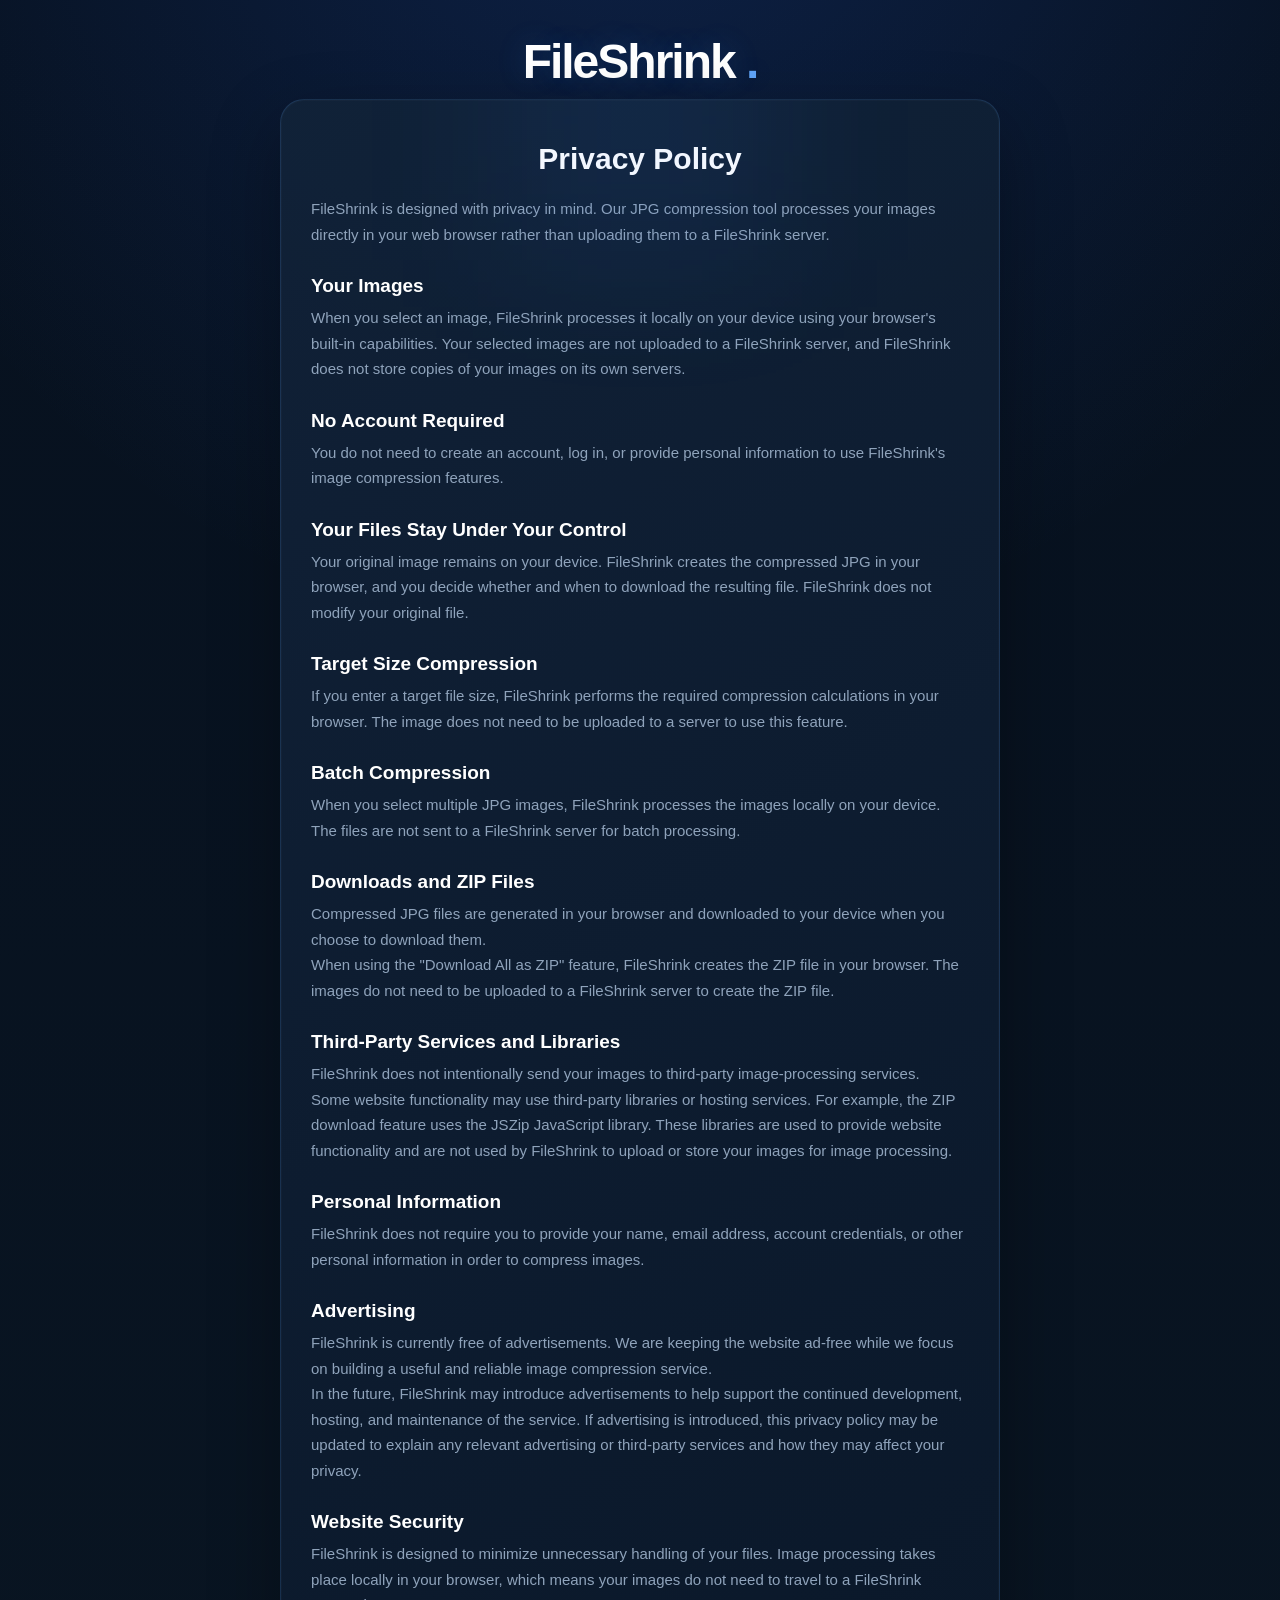
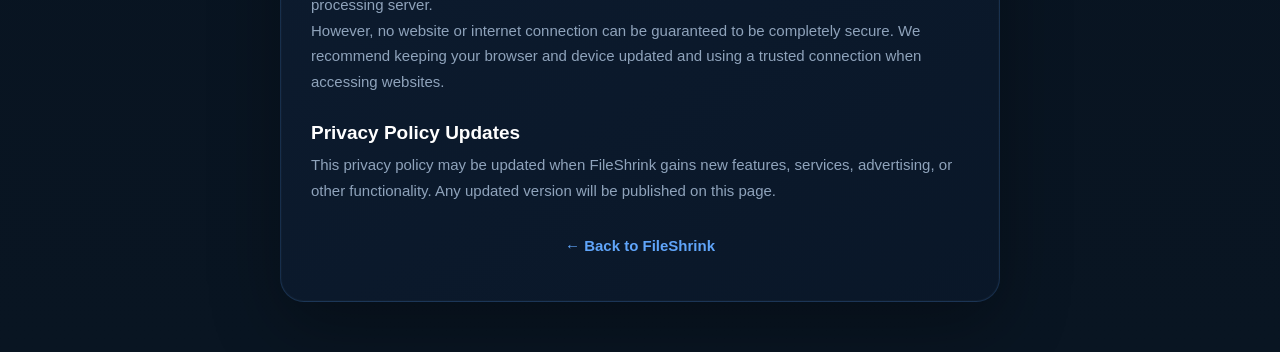
==== commit 97dd8c59: "bug remove" ====
--- a/privacy.html
+++ b/privacy.html
@@ -1,4 +1,4 @@
-```html
+
 <!DOCTYPE html>
 <html lang="en">
 
@@ -220,4 +220,4 @@
 </body>
 
 </html>
-```
+
